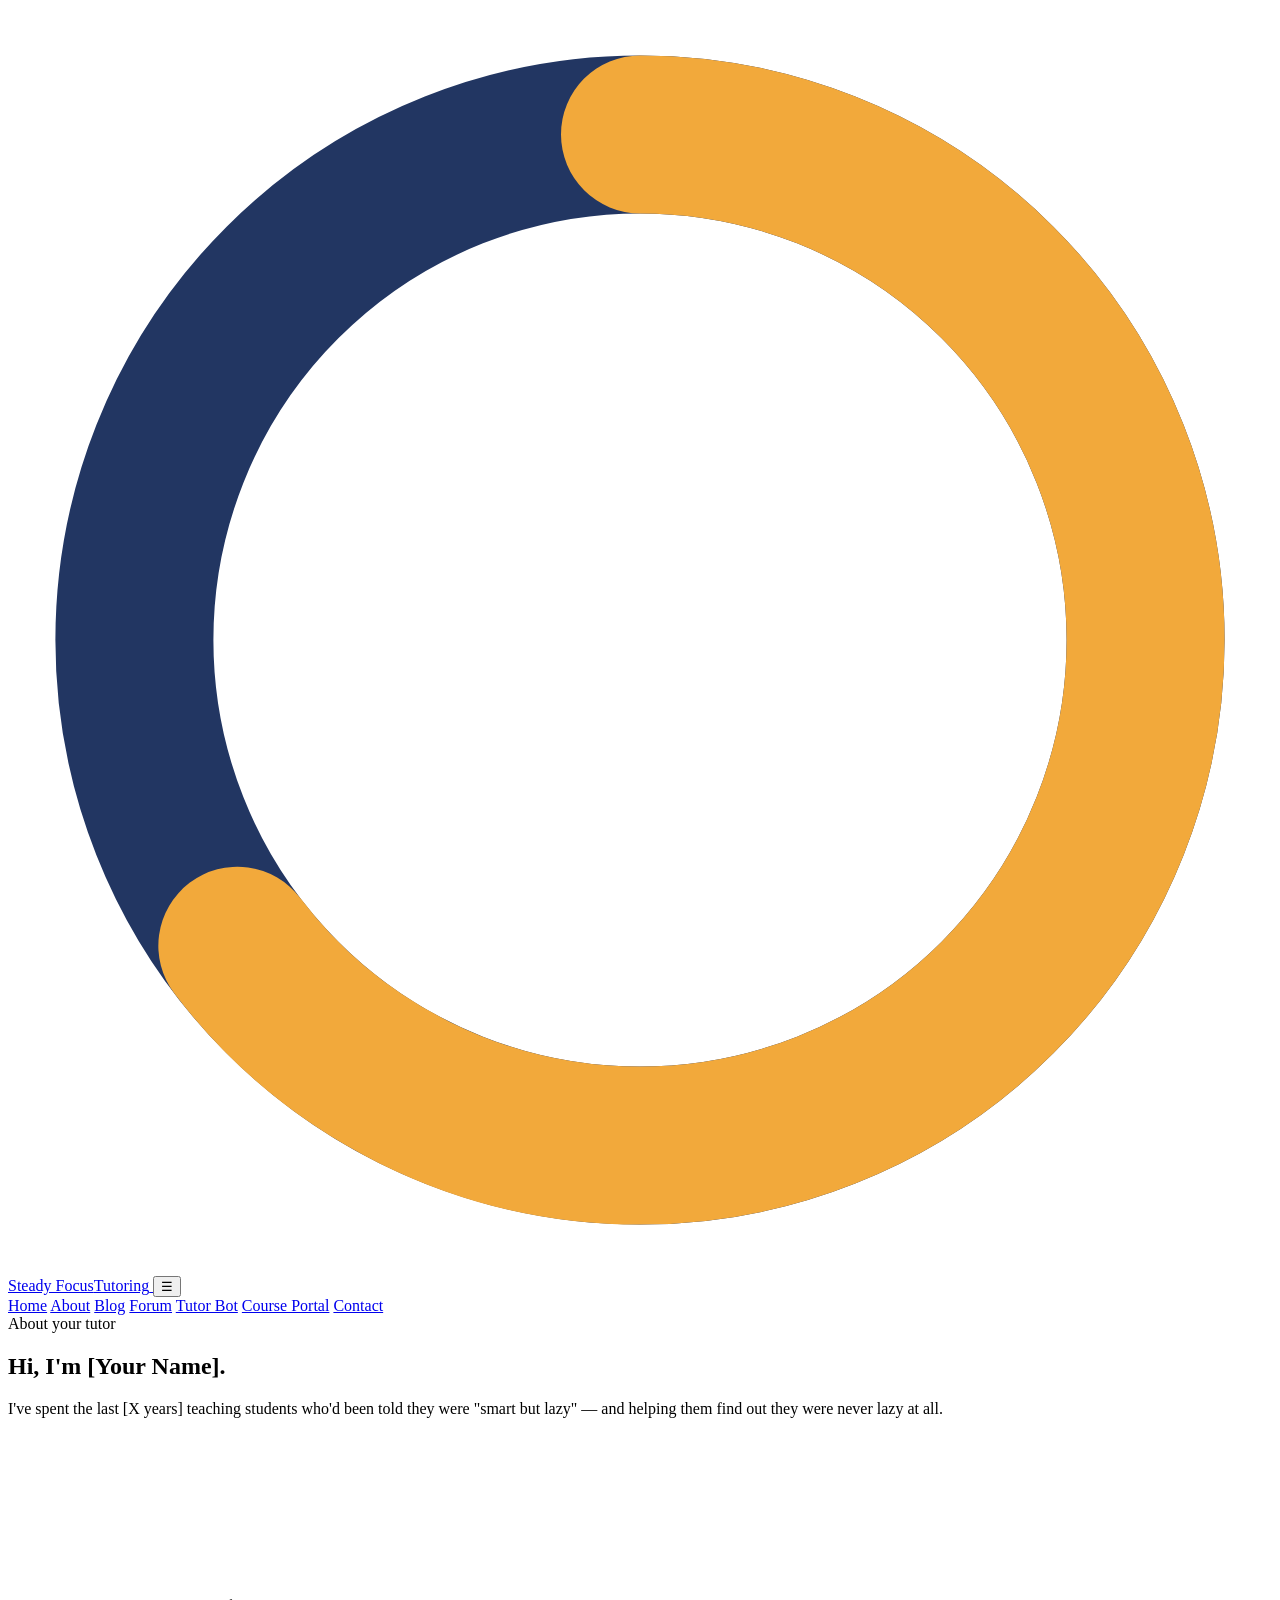
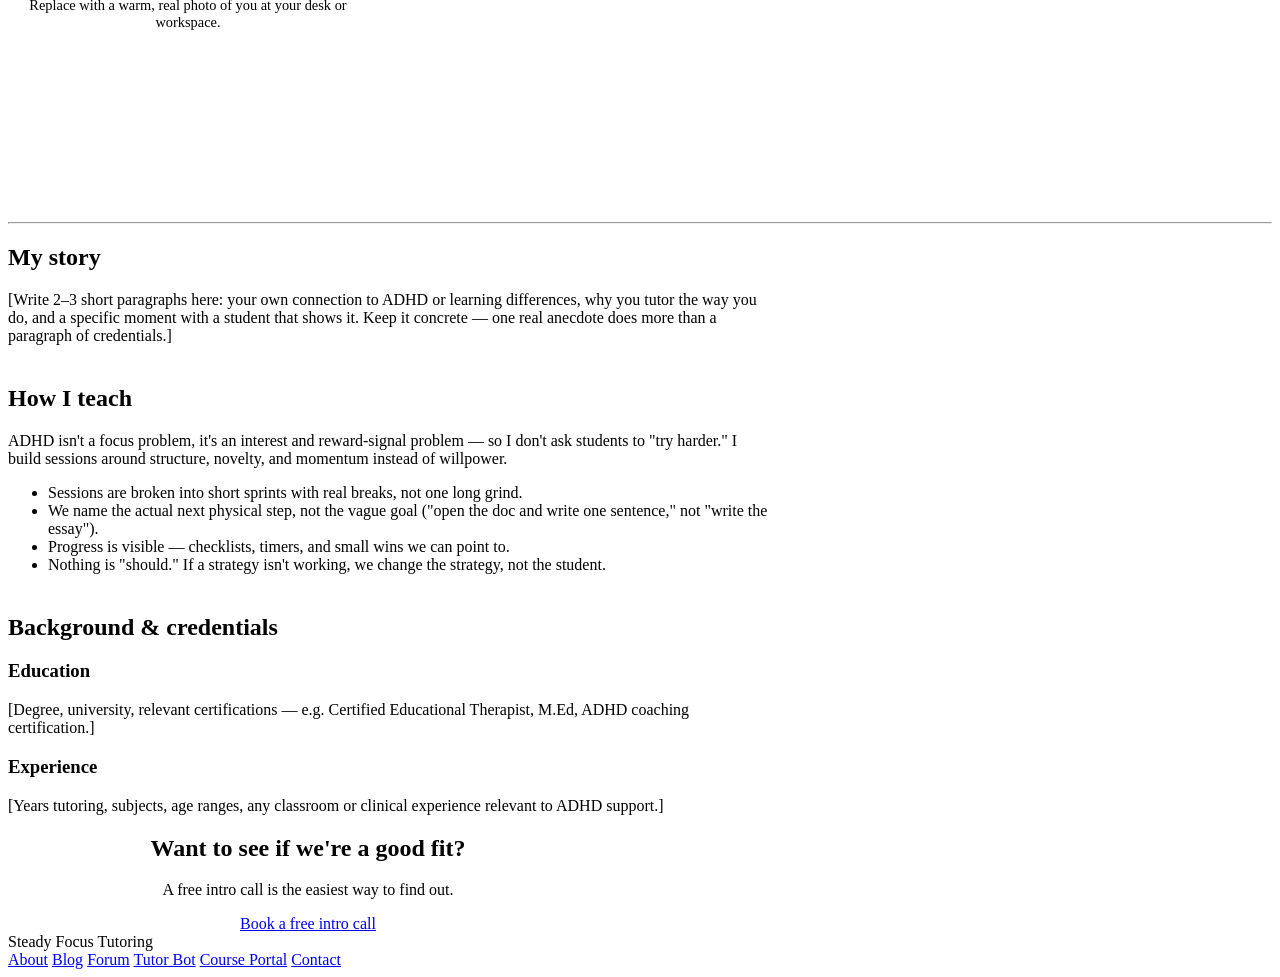
==== about.html @ 679ce14f "First Upload" ====
<!DOCTYPE html>
<html lang="en">
<head>
<meta charset="UTF-8">
<meta name="viewport" content="width=device-width, initial-scale=1.0">
<title>About — Steady Focus Tutoring</title>
<link rel="stylesheet" href="css/style.css">
</head>
<body>

<header class="site">
  <div class="nav">
    <a href="index.html" class="brand">
      <svg class="brand-mark" viewBox="0 0 40 40"><circle cx="20" cy="20" r="16" stroke="#223662" stroke-width="5" fill="none"/><circle cx="20" cy="20" r="16" stroke="#f2a93b" stroke-width="5" fill="none" stroke-linecap="round" stroke-dasharray="100" stroke-dashoffset="35" transform="rotate(-90 20 20)"/></svg>
      <span class="brand-name">Steady Focus<span>Tutoring</span></span>
    </a>
    <button class="nav-toggle" aria-label="Toggle menu">☰</button>
    <nav class="links">
      <a href="index.html">Home</a>
      <a href="about.html" class="active">About</a>
      <a href="blog.html">Blog</a>
      <a href="forum.html">Forum</a>
      <a href="chatbot.html">Tutor Bot</a>
      <a href="portal.html">Course Portal</a>
      <a href="contact.html">Contact</a>
    </nav>
  </div>
</header>

<section class="hero" style="padding-bottom:20px;">
  <div class="container hero-grid">
    <div>
      <div class="eyebrow">About your tutor</div>
      <h1>Hi, I'm [Your Name].</h1>
      <p class="lede">I've spent the last [X years] teaching students who'd been told they were "smart but lazy" — and helping them find out they were never lazy at all.</p>
    </div>
    <div class="dial-wrap">
      <div style="width:100%; max-width:320px; aspect-ratio:1; border-radius:20px; background:var(--panel); border:1px solid var(--panel-line); display:flex; align-items:center; justify-content:center; color:var(--paper-dim); font-size:.9rem; text-align:center; padding:20px;">
        Replace with a warm, real photo of you at your desk or workspace.
      </div>
    </div>
  </div>
</section>

<hr class="divider">

<section>
  <div class="container" style="max-width:760px;">
    <h2>My story</h2>
    <p>[Write 2–3 short paragraphs here: your own connection to ADHD or learning differences, why you tutor the way you do, and a specific moment with a student that shows it. Keep it concrete — one real anecdote does more than a paragraph of credentials.]</p>

    <h2 style="margin-top:40px;">How I teach</h2>
    <p>ADHD isn't a focus problem, it's an interest and reward-signal problem — so I don't ask students to "try harder." I build sessions around structure, novelty, and momentum instead of willpower.</p>
    <ul style="color:var(--paper-dim);">
      <li>Sessions are broken into short sprints with real breaks, not one long grind.</li>
      <li>We name the actual next physical step, not the vague goal ("open the doc and write one sentence," not "write the essay").</li>
      <li>Progress is visible — checklists, timers, and small wins we can point to.</li>
      <li>Nothing is "should." If a strategy isn't working, we change the strategy, not the student.</li>
    </ul>

    <h2 style="margin-top:40px;">Background & credentials</h2>
    <div class="grid-2">
      <div class="card">
        <h3>Education</h3>
        <p>[Degree, university, relevant certifications — e.g. Certified Educational Therapist, M.Ed, ADHD coaching certification.]</p>
      </div>
      <div class="card">
        <h3>Experience</h3>
        <p>[Years tutoring, subjects, age ranges, any classroom or clinical experience relevant to ADHD support.]</p>
      </div>
    </div>
  </div>
</section>

<section class="band">
  <div class="container" style="text-align:center; max-width:600px;">
    <h2>Want to see if we're a good fit?</h2>
    <p>A free intro call is the easiest way to find out.</p>
    <a href="contact.html" class="btn btn-primary">Book a free intro call</a>
  </div>
</section>

<footer class="site">
  <div class="container foot-grid">
    <div class="brand-name">Steady Focus Tutoring</div>
    <div class="foot-links">
      <a href="about.html">About</a>
      <a href="blog.html">Blog</a>
      <a href="forum.html">Forum</a>
      <a href="chatbot.html">Tutor Bot</a>
      <a href="portal.html">Course Portal</a>
      <a href="contact.html">Contact</a>
    </div>
  </div>
</footer>

<script src="js/main.js"></script>
</body>
</html>
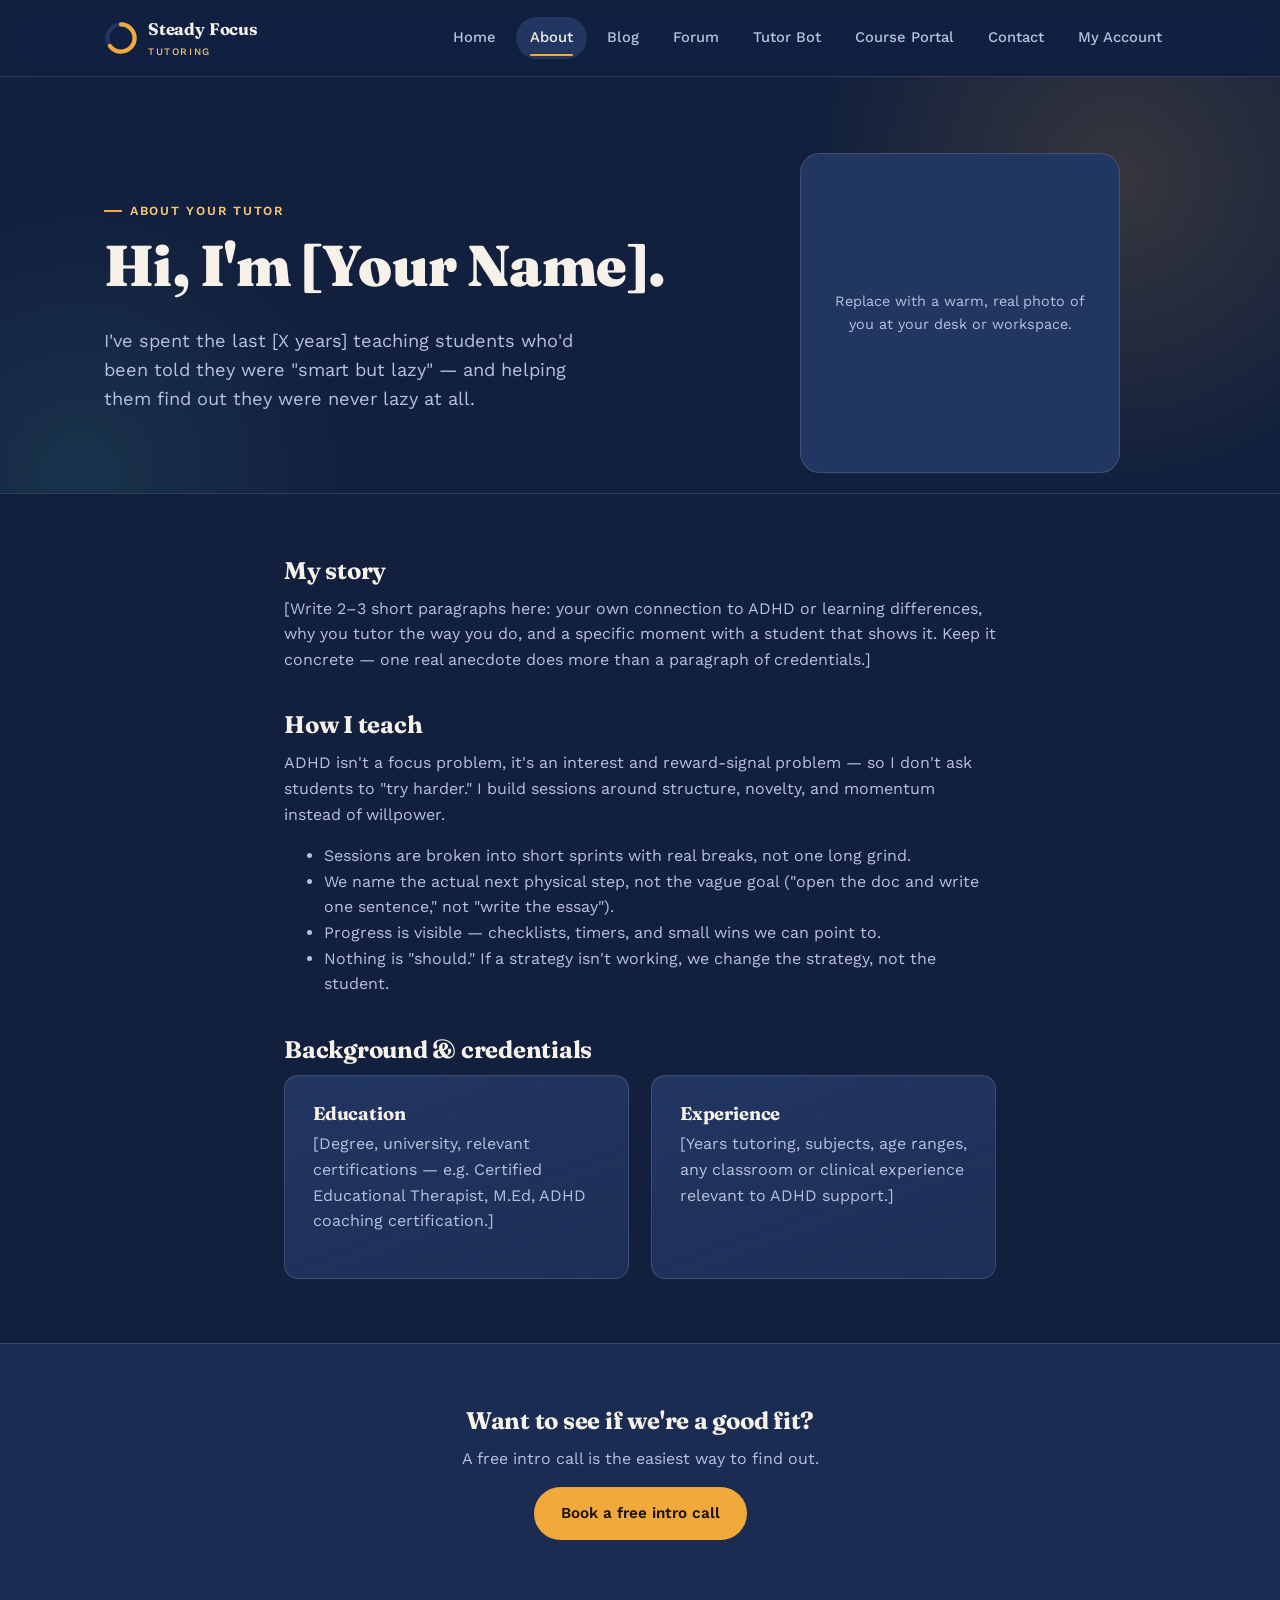
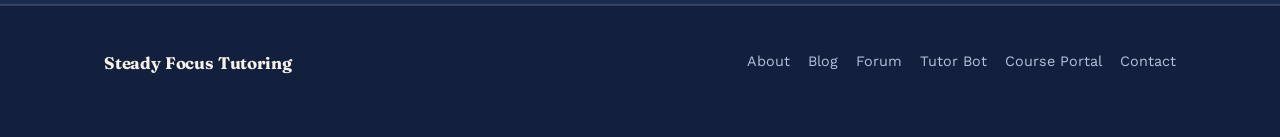
==== commit ae659dde: "Add "My Account" link to main nav site-wide Ties the course portal into primary navigation so it's d" ====
--- a/about.html
+++ b/about.html
@@ -23,6 +23,7 @@
       <a href="chatbot.html">Tutor Bot</a>
       <a href="portal.html">Course Portal</a>
       <a href="contact.html">Contact</a>
+      <a href="account.html">My Account</a>
     </nav>
   </div>
 </header>
--- a/css/style.css
+++ b/css/style.css
@@ -0,0 +1,269 @@
+/* ========================================================
+   STEADY FOCUS TUTORING — design tokens
+   Palette: late-study-lamp ink, desk-lamp gold, clarity mint
+   Display: Fraunces (expressive serif) / Body: Work Sans
+   Signature element: the "focus dial" — a ring that fills in,
+   standing in for a completed focus session.
+   ======================================================== */
+
+@import url('https://fonts.googleapis.com/css2?family=Fraunces:opsz,wght@9..144,400;9..144,600;9..144,700;9..144,900&family=Work+Sans:wght@400;500;600;700&display=swap');
+
+:root{
+  --ink: #12203d;
+  --ink-2: #1a2c52;
+  --panel: #223662;
+  --panel-line: rgba(245,241,232,0.14);
+  --paper: #f6f2e9;
+  --paper-dim: #b7c1de;
+  --gold: #f2a93b;
+  --gold-2: #f7c874;
+  --mint: #5cd6c4;
+  --danger: #e8785a;
+  --radius: 14px;
+  --shadow: 0 20px 50px -20px rgba(0,0,0,0.55);
+  --maxw: 1120px;
+}
+
+*{box-sizing:border-box;}
+html{scroll-behavior:smooth;}
+body{
+  margin:0;
+  background:var(--ink);
+  color:var(--paper);
+  font-family:'Work Sans', sans-serif;
+  line-height:1.6;
+  -webkit-font-smoothing:antialiased;
+  overflow-x:hidden;
+}
+::selection{background:var(--gold); color:#1a1206;}
+::-webkit-scrollbar{width:11px;}
+::-webkit-scrollbar-track{background:var(--ink);}
+::-webkit-scrollbar-thumb{background:var(--panel); border-radius:8px; border:2px solid var(--ink);}
+::-webkit-scrollbar-thumb:hover{background:var(--gold);}
+@media (prefers-reduced-motion: no-preference){
+  a, .btn, .card, .pill, input, textarea, select{transition:color .18s ease, background .18s ease, border-color .18s ease, transform .18s ease, box-shadow .18s ease;}
+}
+h1,h2,h3,h4{
+  font-family:'Fraunces', serif;
+  font-weight:700;
+  line-height:1.08;
+  margin:0 0 .5em;
+  letter-spacing:-0.01em;
+}
+h1{font-weight:900;}
+p{margin:0 0 1em; color:var(--paper-dim);}
+a{color:inherit;}
+img{max-width:100%;display:block;}
+.container{max-width:var(--maxw); margin:0 auto; padding:0 24px;}
+.eyebrow{
+  display:inline-flex; align-items:center; gap:8px;
+  font-size:.78rem; letter-spacing:.14em; text-transform:uppercase;
+  color:var(--gold-2); font-weight:600; margin-bottom:14px;
+}
+.eyebrow::before{content:""; width:18px; height:2px; background:var(--gold); display:inline-block;}
+
+/* ---------- buttons ---------- */
+.btn{
+  position:relative; overflow:hidden;
+  display:inline-flex; align-items:center; justify-content:center; gap:8px;
+  padding:13px 26px; border-radius:999px; font-weight:600; font-size:.95rem;
+  text-decoration:none; border:1px solid transparent; cursor:pointer;
+  transition:transform .18s cubic-bezier(.2,.8,.3,1), box-shadow .18s ease, background .18s ease;
+  font-family:'Work Sans', sans-serif;
+}
+.btn::before{
+  content:""; position:absolute; inset:0; border-radius:inherit;
+  background:linear-gradient(120deg, transparent 30%, rgba(255,255,255,.35) 45%, transparent 60%);
+  transform:translateX(-120%); transition:transform .6s ease;
+  pointer-events:none;
+}
+.btn:hover::before{transform:translateX(120%);}
+.btn:active{transform:scale(.97);}
+.btn:focus-visible{outline:2px solid var(--mint); outline-offset:3px;}
+.btn-primary{background:var(--gold); color:#1a1206;}
+.btn-primary:hover{transform:translateY(-2px); box-shadow:0 14px 30px -10px rgba(242,169,59,.6);}
+.btn-ghost{background:transparent; color:var(--paper); border-color:var(--panel-line);}
+.btn-ghost:hover{border-color:var(--mint); color:var(--mint); transform:translateY(-2px);}
+.btn-mint{background:var(--mint); color:#08221d;}
+.btn-mint:hover{transform:translateY(-2px); box-shadow:0 14px 30px -10px rgba(92,214,196,.55);}
+.btn[disabled]{opacity:.5; cursor:not-allowed;}
+.btn[disabled]:hover{transform:none; box-shadow:none;}
+.btn[disabled]::before{display:none;}
+
+/* ---------- nav ---------- */
+header.site{
+  position:sticky; top:0; z-index:50;
+  background:rgba(18,32,61,0.72); backdrop-filter:blur(14px) saturate(140%);
+  border-bottom:1px solid var(--panel-line);
+  transition:box-shadow .3s ease, background .3s ease;
+}
+header.site.scrolled{
+  background:rgba(15,26,49,0.92);
+  box-shadow:0 12px 34px -18px rgba(0,0,0,.6);
+}
+.brand-mark{transition:transform .4s cubic-bezier(.2,.8,.2,1);}
+.brand:hover .brand-mark{transform:rotate(90deg);}
+.nav{
+  display:flex; align-items:center; justify-content:space-between;
+  padding:16px 24px; max-width:var(--maxw); margin:0 auto;
+}
+.brand{display:flex; align-items:center; gap:10px; text-decoration:none; color:var(--paper);}
+.brand-mark{width:34px; height:34px; flex-shrink:0;}
+.brand-name{font-family:'Fraunces', serif; font-weight:700; font-size:1.05rem; letter-spacing:-0.01em;}
+.brand-name span{color:var(--gold-2); display:block; font-family:'Work Sans'; font-weight:500; font-size:.62rem; letter-spacing:.16em; text-transform:uppercase; margin-top:1px;}
+nav.links{display:flex; align-items:center; gap:6px;}
+nav.links a{
+  position:relative;
+  padding:9px 14px; border-radius:999px; text-decoration:none; color:var(--paper-dim);
+  font-size:.92rem; font-weight:500; transition:background .15s, color .15s;
+}
+nav.links a:hover, nav.links a.active{background:var(--panel); color:var(--paper);}
+nav.links a.active::after{
+  content:""; position:absolute; left:14px; right:14px; bottom:3px; height:2px;
+  background:var(--gold); border-radius:2px;
+}
+
+.nav-toggle{
+  display:none; flex-direction:column; justify-content:center; align-items:center; gap:5px;
+  background:none; border:1px solid var(--panel-line); color:var(--paper); border-radius:8px;
+  padding:10px 12px; cursor:pointer;
+}
+.nav-toggle .bar{width:18px; height:2px; background:var(--paper); border-radius:2px; transition:transform .3s ease, opacity .2s ease;}
+.nav-toggle.open .bar:nth-child(1){transform:translateY(7px) rotate(45deg);}
+.nav-toggle.open .bar:nth-child(2){opacity:0;}
+.nav-toggle.open .bar:nth-child(3){transform:translateY(-7px) rotate(-45deg);}
+
+@media (max-width: 880px){
+  nav.links{
+    position:absolute; top:100%; left:12px; right:12px; margin-top:8px;
+    background:rgba(26,44,82,0.97); backdrop-filter:blur(14px);
+    flex-direction:column; align-items:stretch; padding:10px; gap:2px;
+    border:1px solid var(--panel-line); border-radius:16px; box-shadow:var(--shadow);
+    max-height:0; opacity:0; overflow:hidden; pointer-events:none;
+    transform:translateY(-8px);
+    transition:max-height .35s ease, opacity .25s ease, transform .3s ease;
+  }
+  nav.links.open{max-height:520px; opacity:1; pointer-events:auto; transform:translateY(0);}
+  nav.links a{padding:12px 14px;}
+  .nav-toggle{display:inline-flex;}
+}
+
+/* ---------- hero ---------- */
+.hero{padding:76px 0 60px; position:relative; overflow:hidden;}
+.hero::before{
+  content:""; position:absolute; top:-220px; right:-160px; width:640px; height:640px;
+  background:radial-gradient(circle, rgba(242,169,59,.16) 0%, rgba(242,169,59,0) 68%);
+  pointer-events:none; z-index:0;
+}
+.hero::after{
+  content:""; position:absolute; bottom:-260px; left:-200px; width:560px; height:560px;
+  background:radial-gradient(circle, rgba(92,214,196,.10) 0%, rgba(92,214,196,0) 68%);
+  pointer-events:none; z-index:0;
+}
+.hero .container{position:relative; z-index:1;}
+.hero-grid{display:grid; grid-template-columns:1.15fr .85fr; gap:56px; align-items:center;}
+.hero h1{font-size:clamp(2.4rem, 5vw, 3.6rem);}
+.hero .lede{font-size:1.14rem; max-width:46ch;}
+.hero-actions{display:flex; gap:14px; margin-top:28px; flex-wrap:wrap;}
+@media (max-width: 880px){.hero-grid{grid-template-columns:1fr;}}
+
+/* focus dial (signature element) */
+.dial-wrap{display:flex; align-items:center; justify-content:center;}
+.dial{width:100%; max-width:340px; aspect-ratio:1;}
+.dial-track{stroke:var(--panel); stroke-width:10; fill:none;}
+.dial-fill{
+  stroke:var(--gold); stroke-width:10; fill:none; stroke-linecap:round;
+  transform-origin:50% 50%; transform:rotate(-90deg);
+  stroke-dasharray:565; stroke-dashoffset:565;
+  animation:fillDial 2.6s cubic-bezier(.2,.7,.3,1) .3s forwards;
+}
+@keyframes fillDial{ to{ stroke-dashoffset:145; } }
+.dial-center{font-family:'Fraunces',serif; font-weight:700;}
+@media (prefers-reduced-motion: reduce){ .dial-fill{animation:none; stroke-dashoffset:145;} }
+
+/* ---------- sections ---------- */
+section{padding:64px 0;}
+.section-head{max-width:640px; margin-bottom:40px;}
+.divider{height:1px; background:var(--panel-line); border:0; margin:0;}
+
+.grid-3{display:grid; grid-template-columns:repeat(3,1fr); gap:22px;}
+.grid-2{display:grid; grid-template-columns:1fr 1fr; gap:22px;}
+@media (max-width: 880px){.grid-3, .grid-2{grid-template-columns:1fr;}}
+
+.card{
+  position:relative;
+  background:linear-gradient(160deg, var(--panel), rgba(34,54,98,.7));
+  border:1px solid var(--panel-line); border-radius:var(--radius);
+  padding:28px; box-shadow:0 1px 0 rgba(255,255,255,.03) inset;
+}
+.card::before{
+  content:""; position:absolute; top:0; left:22px; right:22px; height:2px;
+  background:linear-gradient(90deg, var(--gold), var(--mint)); border-radius:2px;
+  transform:scaleX(0); transform-origin:left; transition:transform .35s ease;
+}
+.card:hover{transform:translateY(-5px); border-color:rgba(242,169,59,.4); box-shadow:0 22px 44px -22px rgba(0,0,0,.55);}
+.card:hover::before{transform:scaleX(1);}
+.card h3{font-size:1.15rem; margin-bottom:8px;}
+.tag{
+  display:inline-block; font-size:.72rem; font-weight:600; letter-spacing:.06em; text-transform:uppercase;
+  color:var(--mint); background:rgba(92,214,196,.12); padding:4px 10px; border-radius:999px; margin-bottom:10px;
+}
+
+.band{background:var(--ink-2); border-top:1px solid var(--panel-line); border-bottom:1px solid var(--panel-line);}
+
+/* ---------- forms ---------- */
+label{display:block; font-size:.85rem; font-weight:600; color:var(--paper); margin-bottom:6px;}
+input, textarea, select{
+  width:100%; padding:12px 14px; border-radius:10px; border:1px solid var(--panel-line);
+  background:var(--ink-2); color:var(--paper); font-family:inherit; font-size:.95rem; margin-bottom:18px;
+}
+input:focus, textarea:focus, select:focus{outline:2px solid var(--mint); outline-offset:1px;}
+textarea{min-height:130px; resize:vertical;}
+.field-note{font-size:.8rem; color:var(--paper-dim); margin-top:-12px; margin-bottom:18px;}
+
+/* ---------- footer ---------- */
+footer.site{padding:44px 0 60px; border-top:1px solid var(--panel-line);}
+.foot-grid{display:flex; justify-content:space-between; gap:24px; flex-wrap:wrap;}
+.foot-links{display:flex; gap:18px; flex-wrap:wrap;}
+.foot-links a{color:var(--paper-dim); text-decoration:none; font-size:.9rem;}
+.foot-links a:hover{color:var(--mint);}
+.fine{font-size:.8rem; color:var(--paper-dim); opacity:.75; margin-top:20px;}
+
+/* ---------- misc utility ---------- */
+.pill-row{display:flex; gap:10px; flex-wrap:wrap; margin-bottom:24px;}
+.pill{
+  padding:8px 16px; border-radius:999px; border:1px solid var(--panel-line);
+  background:transparent; color:var(--paper-dim); font-size:.85rem; cursor:pointer; font-weight:500;
+}
+.pill.active{background:var(--gold); border-color:var(--gold); color:#1a1206;}
+.badge-note{
+  border:1px dashed var(--panel-line); border-radius:10px; padding:14px 18px; font-size:.86rem;
+  color:var(--paper-dim); background:rgba(245,241,232,0.03);
+}
+.badge-note strong{color:var(--paper);}
+
+/* ---------- scroll reveal (progressive enhancement, see js/main.js) ---------- */
+.reveal{opacity:0; transform:translateY(22px); transition:opacity .7s cubic-bezier(.2,.7,.2,1), transform .7s cubic-bezier(.2,.7,.2,1);}
+.reveal.in-view{opacity:1; transform:translateY(0);}
+@media (prefers-reduced-motion: reduce){
+  .reveal{opacity:1; transform:none; transition:none;}
+}
+
+/* ---------- pill polish ---------- */
+.pill{transition:transform .15s ease, background .15s ease, border-color .15s ease, color .15s ease;}
+.pill:hover{border-color:var(--mint); color:var(--mint); transform:translateY(-1px);}
+.pill.active:hover{color:#1a1206; border-color:var(--gold);}
+
+/* ---------- dial micro-interaction ---------- */
+.dial-wrap{transition:transform .4s ease;}
+.dial-wrap:hover{transform:scale(1.015);}
+
+/* ---------- card link reset ---------- */
+a.card:hover h3{color:var(--gold-2);}
+a.card h3{transition:color .2s ease;}
+
+/* ---------- gradient text highlight ---------- */
+.hero-highlight{
+  background:linear-gradient(100deg, var(--gold) 10%, var(--gold-2) 45%, var(--mint) 90%);
+  -webkit-background-clip:text; background-clip:text; color:transparent;
+}
